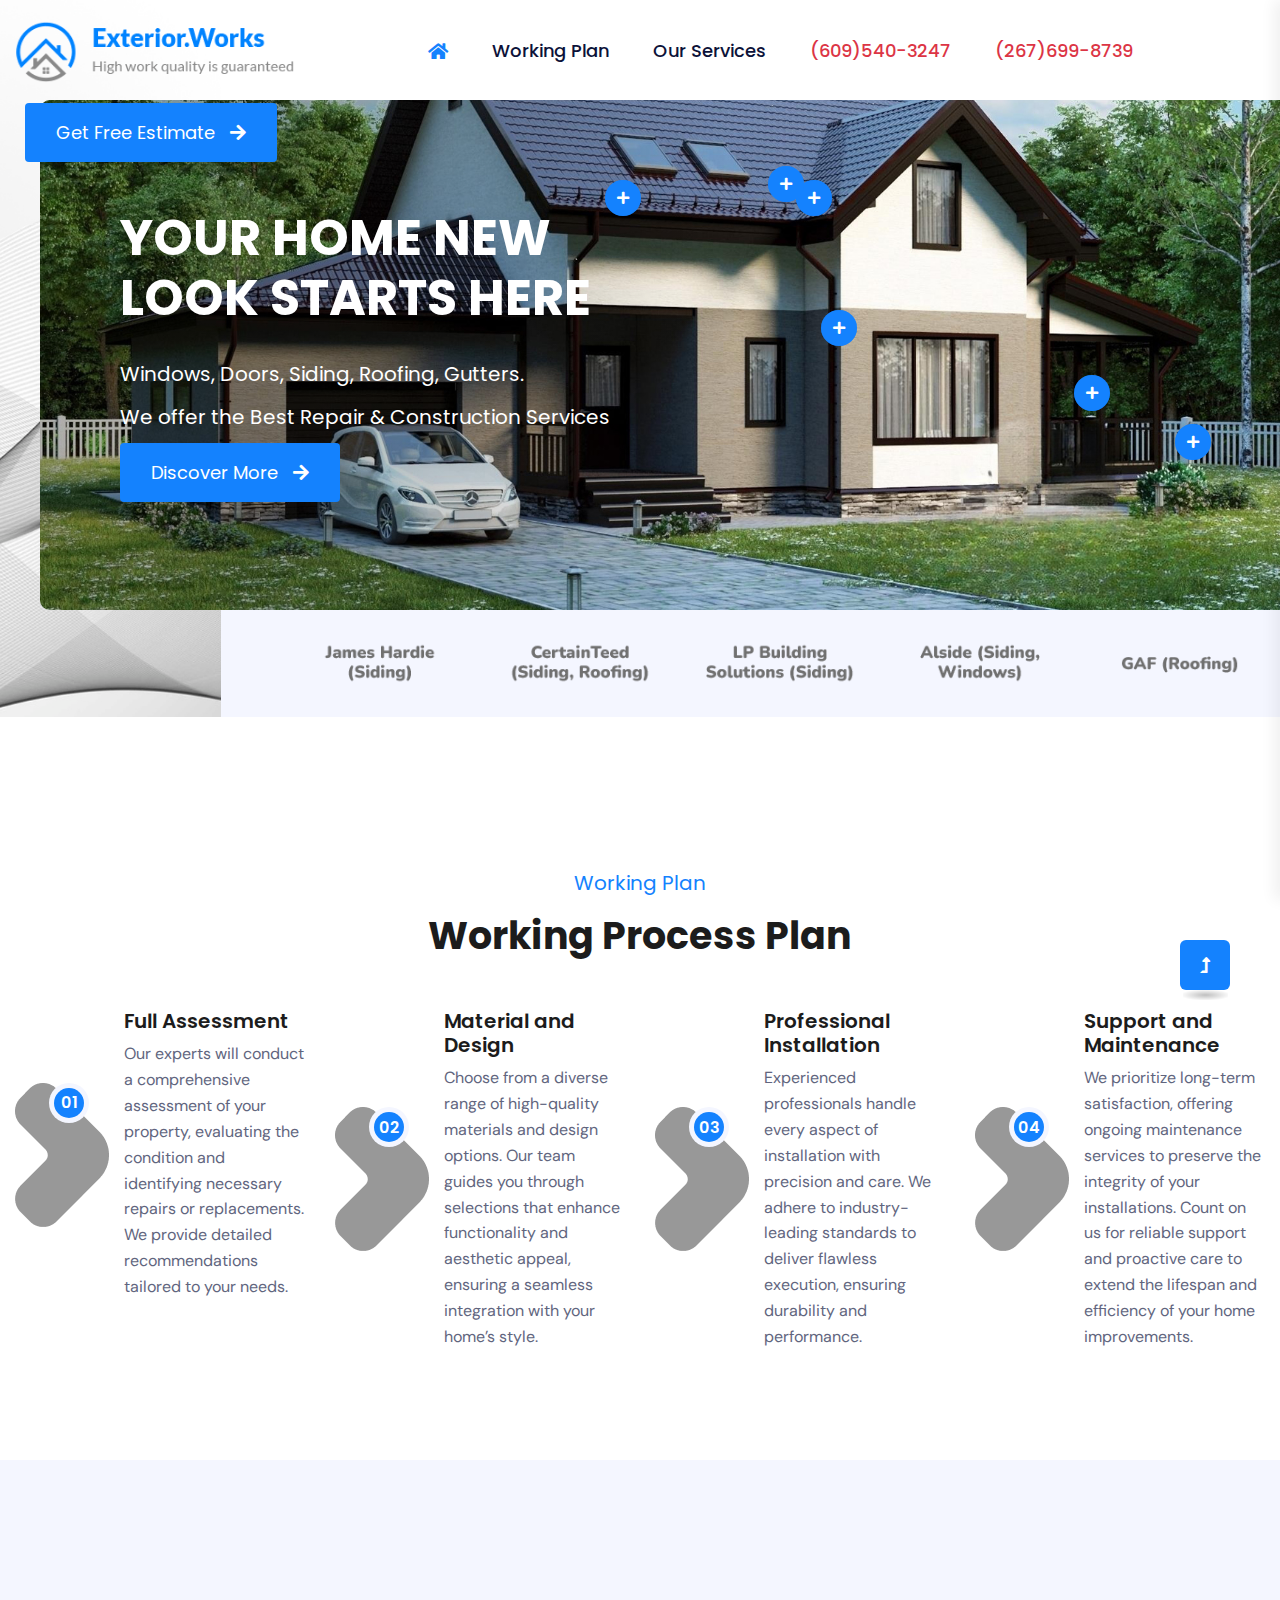
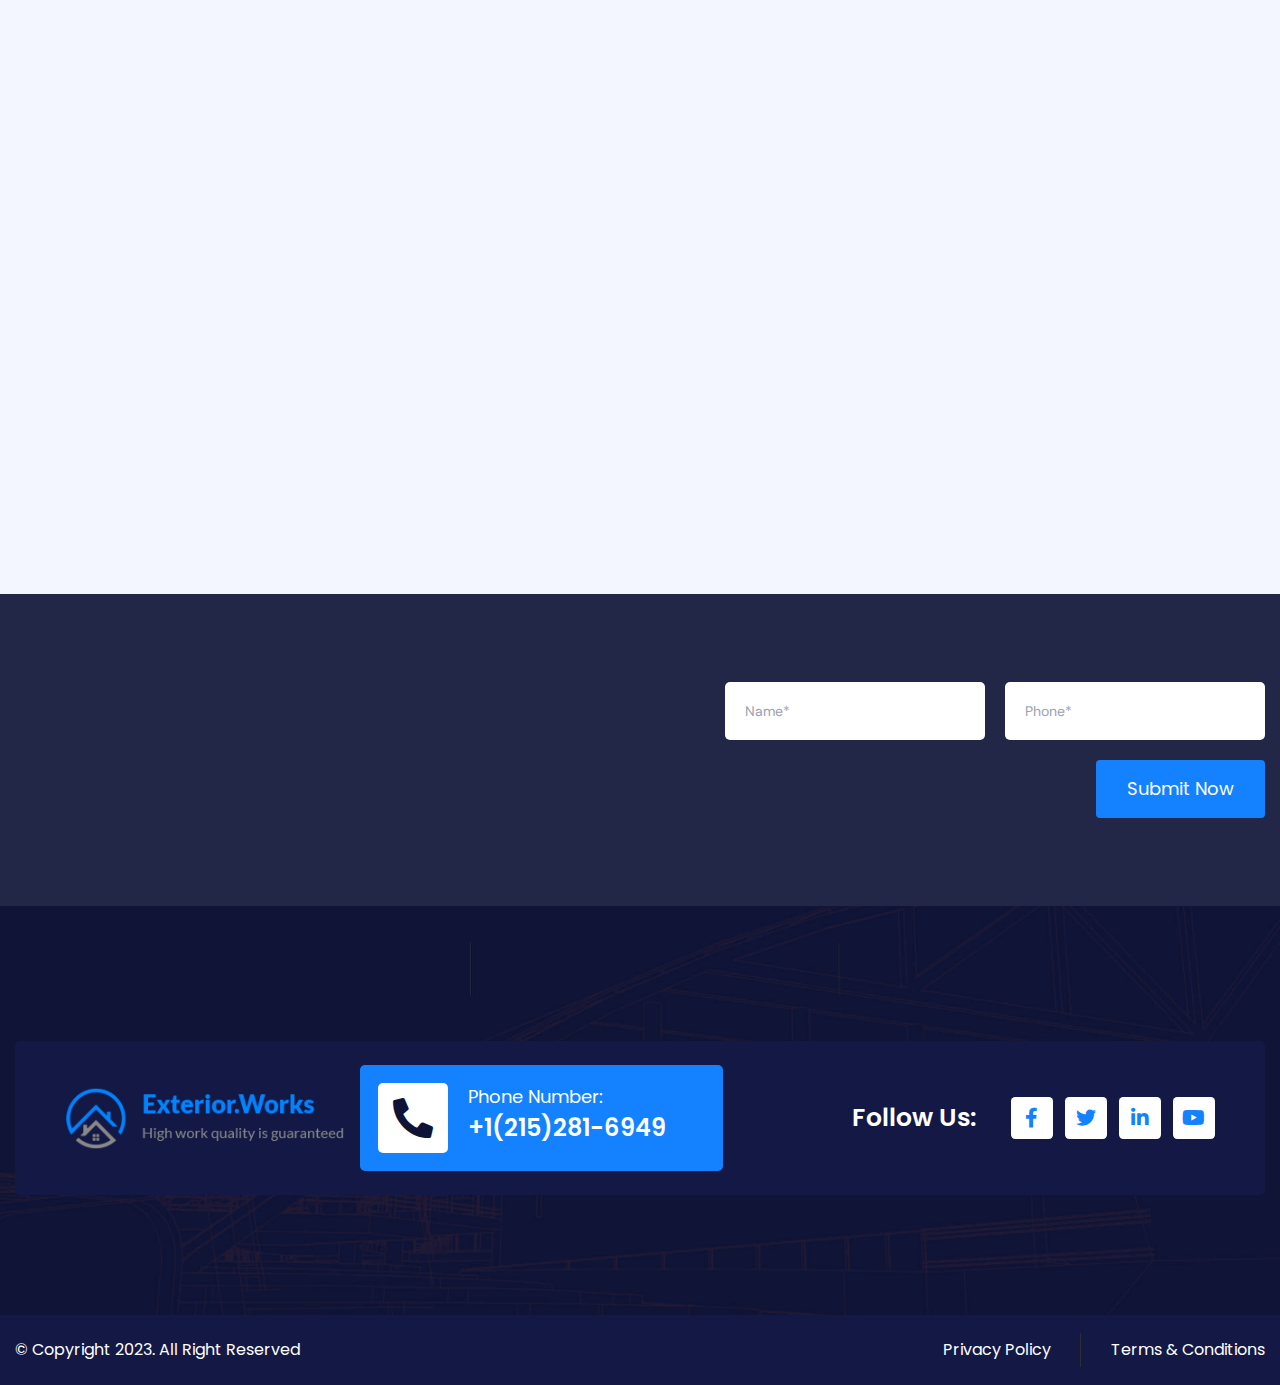
==== html/index.html @ c05ebb91 "init version 0.0.0.3" ====
<!DOCTYPE html>
<html class="no-js" lang="en">
    <head>
        <meta charset="utf-8">
        <meta http-equiv="x-ua-compatible" content="ie=edge">
        <title>Exterior Works Inc - High work quality is guaranteed</title>
        <meta name="description" content="Transform your home with expert roofing, siding, and gutter services. Trust us for quality repairs and replacements that enhance your property's durability and curb appeal.">
        <meta name="keywords" content="roofing repair, siding replacement, gutter installation, home exterior renovation, roofing services, siding repair, gutter maintenance, residential roofing solutions">
        <meta name="viewport" content="width=device-width, initial-scale=1">

        <!-- Open Graph -->
        <meta property="og:title" content="Exterior Works">
        <meta property="og:description" content="Improve Exterior - High work quality is guaranteed">
        <meta property="og:image" content="assets/img/preview.jpg">
        <meta property="og:url" content="https://exterior.works/">
        <meta property="og:type" content="website">

        <!-- Основная иконка сайта -->
		<link rel="shortcut icon" type="image/x-icon" href="assets/img/favicon/favicon.png">

        <!-- Иконки для устройств Apple -->
        <link rel="apple-touch-icon" sizes="256x256" href="assets/img/favicon/ios/256x256.png">
        <link rel="apple-touch-icon" sizes="128x128" href="assets/img/favicon/ios/128x128.png">
        <link rel="apple-touch-icon" sizes="64x64" href="assets/img/favicon/ios/64x64.png">
        <link rel="apple-touch-icon" sizes="32x32" href="assets/img/favicon/ios/32x32.png">

        <!-- Иконки для Android -->
        <link rel="icon" type="image/png" sizes="256x256" href="assets/img/favicon/android/256x256.png">
        <link rel="icon" type="image/png" sizes="128x128" href="assets/img/favicon/android/128x128.png">
        <link rel="icon" type="image/png" sizes="64x64" href="assets/img/favicon/android/64x64.png">
        <link rel="icon" type="image/png" sizes="32x32" href="assets/img/favicon/android/32x32.png">

		<!-- CSS here -->
        <link rel="stylesheet" href="assets/css/bootstrap.min.css">
        <link rel="stylesheet" href="assets/css/animate.min.css">
        <link rel="stylesheet" href="assets/css/magnific-popup.css">
        <link rel="stylesheet" href="assets/css/fontawesome-all.min.css">
        <link rel="stylesheet" href="assets/css/odometer.css">
        <link rel="stylesheet" href="assets/css/slick.css">
        <link rel="stylesheet" href="assets/css/tg-cursor.css">
        <link rel="stylesheet" href="assets/css/default.css">
        <link rel="stylesheet" href="assets/css/jarallax.css">
        <link rel="stylesheet" href="assets/css/style.css">
        <link rel="stylesheet" href="assets/css/responsive.css">
    </head>
    <body>

        <!-- Preloader-start -->
        <div id="preloader">
            <div class="ta-preloader-block">
                <div class="ta-spinner-eff">
                    <div class="ta-bar ta-bar-top"></div>
                    <div class="ta-bar ta-bar-right"></div>
                    <div class="ta-bar ta-bar-bottom"></div>
                    <div class="ta-bar ta-bar-left"></div>
                </div>
            </div>
        </div>
        <!-- Preloader-start-end -->

		<!-- Scroll-top -->
        <button class="scroll-top scroll-to-target" data-target="html">
            <i class="fas fa-level-up-alt"></i>
        </button>
        <!-- Scroll-top-end-->

        <!-- header-area -->
        <header>
            <div id="sticky-header" class="menu-area transparent-header">
                <div class="container">
                    <div class="row">
                        <div class="col-12">
                            <div class="mobile-nav-toggler"><i class="fas fa-bars"></i></div>
                            <div class="menu-wrap">
                                <nav class="menu-nav">
                                    <div class="logo different-logo">
                                        <a href="/"><img src="assets/img/logo/logo.png" alt="Logo"></a>
                                    </div>
                                    <div class="logo d-none">
                                        <a href="#"><img src="assets/img/logo/logo.png" alt="Logo"></a>
                                    </div>
                                    <div class="navbar-wrap main-menu d-none d-lg-flex">
                                        <ul class="navigation">
                                            <li class="active"><a href="#"><i class="fa fa-home"></i></a></li>
                                            <li><a href="#workingArea">Working Plan</a></li>
                                            <li><a href="#servicesArea">Our Services</a></li>
                                            <!-- <li><a href="#testimonialArea">Reviews</a></li> -->
                                            <li><a href="tel:+12153036333" class="text-danger">(609)540-3247</a></li>
                                            <li><a href="tel:+12153036333" class="text-danger">(267)699-8739</a></li>
                                        </ul>
                                    </div>
                                    <div class="header-action d-none d-md-block">
                                        <ul class="list-wrap">
                                            <li class="header-btn"><a class="btn" data-bs-toggle="modal" data-bs-target="#exampleModal">Get Free Estimate</a></li>
                                        </ul>
                                    </div>
                                </nav>
                            </div>
                            <!-- Mobile Menu  -->
                            <div class="mobile-menu">
                                <nav class="menu-box">
                                    <div class="close-btn"><i class="fas fa-times"></i></div>
                                    <div class="nav-logo">
                                        <a href="#"><img src="assets/img/logo/logo.png" alt="Logo"></a>
                                    </div>
                                    <div class="menu-outer">
                                        <!--Here Menu Will Come Automatically Via Javascript / Same Menu as in Header-->
                                    </div>
                                    <div class="social-links">
                                        <ul class="clearfix list-wrap">
                                            <li><a href="#"><i class="fab fa-facebook-f"></i></a></li>
                                            <li><a href="#"><i class="fab fa-twitter"></i></a></li>
                                            <li><a href="#"><i class="fab fa-instagram"></i></a></li>
                                            <li><a href="#"><i class="fab fa-linkedin-in"></i></a></li>
                                            <li><a href="#"><i class="fab fa-youtube"></i></a></li>
                                        </ul>
                                    </div>
                                </nav>
                            </div>
                            <div class="menu-backdrop"></div>
                            <!-- End Mobile Menu -->
                        </div>
                    </div>
                </div>
            </div>
        </header>
        <!-- header-area-end -->

        <!-- mian-area -->
        <main>
            <!-- banner-area -->
            <section class="banner-area">
                <div class="banner-shape" data-background="assets/img/banner/banner_shape.jpg"></div>
                <div class="banner-bg" data-background="assets/img/banner/banner_bg.jpg">
                    <div class="banner-content">
                        <h2 class="title wow fadeInDown" data-wow-delay=".2s">YOUR HOME NEW LOOK STARTS HERE</h2>
                        <p class="wow fadeInUp" data-wow-delay=".2s">Windows, Doors, Siding, Roofing, Gutters.</p>
                        <p class="wow fadeInUp" data-wow-delay=".4s">We offer the Best Repair & Construction Services</p>
                        <a href="#" class="btn wow fadeInUp" data-wow-delay=".5s">Discover More</a>
                    </div>
                    <div class="banner-tooltip-wrap">
                        <div class="tooltip-item" id="item1">
                            <div class="tooltip-btn pulse">
                                <i class="fas fa-plus"></i>
                            </div>
                            <div class="tooltip-content">
                                <h2 class="title">Doors</h2>
                                <p>Never think about replacing your roof again! Every new roof installed by our team comes with a 100% lifetime warranty on both labor and materials.</p>
                            </div>
                        </div>
                        <div class="tooltip-item" id="item2">
                            <div class="tooltip-btn pulse">
                                <i class="fas fa-plus"></i>
                            </div>
                            <div class="tooltip-content">
                                <h2 class="title">Windows</h2>
                                <p>Siding Installation: Trust our experts to install your new siding with precision and care, ensuring a flawless finish that enhances the look of your home.</p>
                            </div>
                        </div>
                        <div class="tooltip-item top" id="item3">
                            <div class="tooltip-btn pulse">
                                <i class="fas fa-plus"></i>
                            </div>
                            <div class="tooltip-content">
                                <h2 class="title">Siding</h2>
                                <p>Siding Installation: Trust our experts to install your new siding with precision and care, ensuring a flawless finish that enhances the look of your home.</p>
                            </div>
                        </div>
                        <div class="tooltip-item top" id="item4">
                            <div class="tooltip-btn pulse">
                                <i class="fas fa-plus"></i>
                            </div>
                            <div class="tooltip-content">
                                <h2 class="title">Roofing</h2>
                                <p>Never think about replacing your roof again! Every new roof installed by our team comes with a 100% lifetime warranty on both labor and materials.</p>
                            </div>
                        </div>
                        <div class="tooltip-item" id="item5">
                            <div class="tooltip-btn pulse">
                                <i class="fas fa-plus"></i>
                            </div>
                            <div class="tooltip-content">
                                <h2 class="title">Gutters</h2>
                                <p>Installing a gutter system on a roof is essential for efficient drainage. It prevents water accumulation, which can lead to structural damage, mold growth, and erosion.</p>
                            </div>
                        </div>
                        <div class="tooltip-item left" id="item6">
                            <div class="tooltip-btn pulse">
                                <i class="fas fa-plus"></i>
                            </div>
                            <div class="tooltip-content">
                                <h2 class="title">Painting</h2>
                                <p>Installing a gutter system on a roof is essential for efficient drainage. It prevents water accumulation, which can lead to structural damage, mold growth, and erosion.</p>
                            </div>
                        </div>
                    </div>
                </div>

                <!-- brand-area -->
                <div class="brand-area">
                    <div class="container">
                        <div class="brand-inner">
                            <div class="row brand-active">
                                <div class="col-12">
                                    <div class="brand-item">
                                        <img src="assets/img/brand/1.png" alt="">
                                    </div>
                                </div>
                                <div class="col-12">
                                    <div class="brand-item">
                                        <img src="assets/img/brand/2.png" alt="">
                                    </div>
                                </div>
                                <div class="col-12">
                                    <div class="brand-item">
                                        <img src="assets/img/brand/3.png" alt="">
                                    </div>
                                </div>
                                <div class="col-12">
                                    <div class="brand-item">
                                        <img src="assets/img/brand/4.png" alt="">
                                    </div>
                                </div>
                                <div class="col-12">
                                    <div class="brand-item">
                                        <img src="assets/img/brand/5.png" alt="">
                                    </div>
                                </div>
                                <div class="col-12">
                                    <div class="brand-item">
                                        <img src="assets/img/brand/6.png" alt="">
                                    </div>
                                </div>
                                <div class="col-12">
                                    <div class="brand-item">
                                        <img src="assets/img/brand/7.png" alt="">
                                    </div>
                                </div>
                                <div class="col-12">
                                    <div class="brand-item">
                                        <img src="assets/img/brand/8.png" alt="">
                                    </div>
                                </div>
                                <div class="col-12">
                                    <div class="brand-item">
                                        <img src="assets/img/brand/9.png" alt="">
                                    </div>
                                </div>
                                <div class="col-12">
                                    <div class="brand-item">
                                        <img src="assets/img/brand/10.png" alt="">
                                    </div>
                                </div>
                            </div>
                        </div>
                    </div>
                </div>
                <!-- brand-area-end -->
            </section>
            <!-- banner-area-end -->

            <!-- work-area -->
            <section class="work-area pt-150 pb-80" id="workingArea">
                <div class="container">
                    <div class="row justify-content-center">
                        <div class="col-lg-8">
                            <div class="section-title text-center mb-50">
                                <span class="sub-title">Working Plan</span>
                                <h2 class="title">Working Process Plan</h2>
                            </div>
                        </div>
                    </div>
                    <div class="row">
                        <div class="col-xl-3 col-md-6">
                            <div class="work-item">
                                <div class="work-thumb">
                                    <img src="assets/img/images/work_img01.png" alt="">
                                    <h4 class="number">01</h4>
                                </div>
                                <div class="work-content">
                                    <h2 class="title">Full Assessment</h2>
                                    <p>Our experts will conduct a comprehensive assessment of your property, evaluating the condition and identifying necessary repairs or replacements. We provide detailed recommendations tailored to your needs.</p>
                                </div>
                            </div>
                        </div>
                        <div class="col-xl-3 col-md-6">
                            <div class="work-item">
                                <div class="work-thumb">
                                    <img src="assets/img/images/work_img02.png" alt="">
                                    <h4 class="number">02</h4>
                                </div>
                                <div class="work-content">
                                    <h2 class="title">Material and Design</h2>
                                    <p>Choose from a diverse range of high-quality materials and design options. Our team guides you through selections that enhance functionality and aesthetic appeal, ensuring a seamless integration with your home’s style.</p>
                                </div>
                            </div>
                        </div>
                        <div class="col-xl-3 col-md-6">
                            <div class="work-item">
                                <div class="work-thumb">
                                    <img src="assets/img/images/work_img03.png" alt="">
                                    <h4 class="number">03</h4>
                                </div>
                                <div class="work-content">
                                    <h2 class="title">Professional Installation</h2>
                                    <p>Experienced professionals handle every aspect of installation with precision and care. We adhere to industry-leading standards to deliver flawless execution, ensuring durability and performance.</p>
                                </div>
                            </div>
                        </div>
                        <div class="col-xl-3 col-md-6">
                            <div class="work-item">
                                <div class="work-thumb">
                                    <img src="assets/img/images/work_img04.png" alt="">
                                    <h4 class="number">04</h4>
                                </div>
                                <div class="work-content">
                                    <h2 class="title">Support and Maintenance</h2>
                                    <p>We prioritize long-term satisfaction, offering ongoing maintenance services to preserve the integrity of your installations. Count on us for reliable support and proactive care to extend the lifespan and efficiency of your home improvements.</p>
                                </div>
                            </div>
                        </div>
                    </div>
                </div>
            </section>
            <!-- work-area-end -->

            <!-- services-area -->
            <section class="services-area pt-150 pb-120" id="servicesArea">
                <div class="container">
                    <div class="row justify-content-center">
                        <div class="col-lg-6">
                            <div class="section-title text-center mb-50 tg-heading-subheading animation-style3">
                                <span class="sub-title tg-element-title">What We Do</span>
                                <h2 class="title tg-element-title">Our Services Areas</h2>
                            </div>
                        </div>
                    </div>
                    <div class="row justify-content-center">
                        <div class="col-lg-3 col-md-6 col-sm-10">
                            <div class="services-item sbg1 wow fadeInUp" data-wow-delay=".15s">
                                <div class="services-icon">
                                    <i class="fa fa-cog fs-4"></i>
                                </div>
                                <div class="services-content">
                                    <h2 class="title"><a href="#">Roofing Repair & Replacement</a></h2>
                                    <h2 class="number">01</h2>
                                </div>
                                <div class="services-overlay-content">
                                    <h2 class="title"><a href="#">Roofing Repair & Replacement</a></h2>
                                    <p>We provide top-quality roofing repair and replacement using modern materials and techniques, ensuring durability and reliability.</p>
                                    <!-- <a href="#" class="read-more">Read More <i class="fas fa-arrow-right"></i></a> -->
                                </div>
                            </div>
                        </div>
                        <div class="col-lg-3 col-md-6 col-sm-10">
                            <div class="services-item sbg2 wow fadeInUp" data-wow-delay=".15s">
                                <div class="services-icon">
                                    <i class="fa fa-cog fs-4"></i>
                                </div>
                                <div class="services-content">
                                    <h2 class="title"><a href="#">Siding Repair & Replacement</a></h2>
                                    <h2 class="number">02</h2>
                                </div>
                                <div class="services-overlay-content">
                                    <h2 class="title"><a href="#">Siding Repair & Replacement</a></h2>
                                    <p>Refresh your home's exterior with our professional siding repair and replacement services. Fast, high-quality, and long-lasting results.</p>
                                    <!-- <a href="#" class="read-more">Read More <i class="fas fa-arrow-right"></i></a> -->
                                </div>
                            </div>
                        </div>
                        <div class="col-lg-3 col-md-6 col-sm-10">
                            <div class="services-item sbg3 wow fadeInUp" data-wow-delay=".15s">
                                <div class="services-icon">
                                    <i class="fa fa-cog fs-4"></i>
                                </div>
                                <div class="services-content">
                                    <h2 class="title"><a href="#">Gutters Repair & Replacement</a></h2>
                                    <h2 class="number">03</h2>
                                </div>
                                <div class="services-overlay-content">
                                    <h2 class="title"><a href="#">Gutters Repair &  Replacement</a></h2>
                                    <p>Expert gutter repair and replacement to protect your home from moisture. Quality materials and quick installation guaranteed.</p>
                                    <!-- <a href="#" class="read-more">Read More <i class="fas fa-arrow-right"></i></a> -->
                                </div>
                            </div>
                        </div>
                        <div class="col-lg-3 col-md-6 col-sm-10">
                            <div class="services-item sbg4 wow fadeInUp" data-wow-delay=".15s">
                                <div class="services-icon">
                                    <i class="fa fa-cog fs-4"></i>
                                </div>
                                <div class="services-content">
                                    <h2 class="title"><a href="#">Windows Repair & Replacement</a></h2>
                                    <h2 class="number">04</h2>
                                </div>
                                <div class="services-overlay-content">
                                    <h2 class="title"><a href="#">Windows Repair & Replacement</a></h2>
                                    <p>Professional window repair and replacement to enhance insulation and aesthetics of your home. Fast and reliable service.</p>
                                    <!-- <a href="#" class="read-more">Read More <i class="fas fa-arrow-right"></i></a> -->
                                </div>
                            </div>
                        </div>
                    </div>
                </div>
            </section>
            <!-- services-area-end -->

            <!-- testimonial-area -->
            <!-- <section class="testimonial-area pt-140 pb-120" id="testimonialArea">
                <div class="container">
                    <div class="row justify-content-center">
                        <div class="col-lg-12">
                            <script src="https://static.elfsight.com/platform/platform.js" data-use-service-core defer></script>
                            <div class="elfsight-app-2b42ee88-e6f7-49ad-bd63-e801fa7f6996" data-elfsight-app-lazy></div>
                        </div>
                    </div>
                </div>
            </section> -->
            <!-- testimonial-area-end -->

            <!-- newsletter-area -->
            <section class="newsletter-area jarallax newsletter-bg" data-background="assets/img/bg/newsletter_bg.jpg">
                <div class="container">
                    <div class="row align-items-center">
                        <div class="col-xl-5">
                            <div class="newsletter-content">
                                <div class="section-title white-title-two tg-heading-subheading animation-style3">
                                    <span class="sub-title tg-element-title">Our Contact From</span>
                                    <h2 class="title tg-element-title">Need Repair & Construction?</h2>
                                </div>
                            </div>
                        </div>
                        <div class="col-xl-7">
                            <div class="newsletter-form">
                                <form action="#">
                                    <div class="form-grp">
                                        <input type="text" placeholder="Name*">
                                    </div>
                                    <div class="form-grp">
                                        <input type="text" placeholder="Phone*">
                                    </div>
                                    <button type="submit" class="btn btn-two">Submit Now</button>
                                </form>
                            </div>
                        </div>
                    </div>
                </div>
            </section>
            <!-- newsletter-area-end -->

        </main>
        <!-- mian-area-end -->

        <!-- footer-area -->
        <footer>
            <div class="footer-area footer-bg" data-background="assets/img/bg/footer_bg.jpg">
                <div class="footer-top">
                    <div class="container">
                        <div class="footer-logo-area">
                            <div class="row align-items-center">
                                <div class="col-xl-3 col-lg-3 col-md-12">
                                    <div class="logo">
                                        <a href="#"><img src="assets/img/logo/logo.png" alt=""></a>
                                    </div>
                                </div>
                                <div class="col-xl-4 col-lg-4 col-md-6">
                                    <div class="footer-contact">
                                        <div class="icon">
                                            <i class="fas fa-phone-alt"></i>
                                        </div>
                                        <div class="content">
                                            <span>Phone Number:</span>
                                            <a href="tel:+12153036333">+1(215)281-6949</a>
                                        </div>
                                    </div>
                                </div>
                                <div class="col-xl-5 col-lg-5 col-md-6">
                                    <div class="footer-social">
                                        <h2 class="title">Follow Us:</h2>
                                        <ul class="list-wrap">
                                            <li><a href="#"><i class="fab fa-facebook-f"></i></a></li>
                                            <li><a href="#"><i class="fab fa-twitter"></i></a></li>
                                            <li><a href="#"><i class="fab fa-linkedin-in"></i></a></li>
                                            <li><a href="#"><i class="fab fa-youtube"></i></a></li>
                                        </ul>
                                    </div>
                                </div>
                            </div>
                        </div>
                    </div>
                </div>
                <div class="footer-bottom">
                    <div class="container">
                        <div class="row">
                            <div class="col-md-6">
                                <div class="copyright-text">
                                    <p>© Copyright 2023. All Right Reserved</p>
                                </div>
                            </div>
                            <div class="col-md-6">
                                <div class="footer-bootom-menu">
                                    <ul class="list-wrap">
                                        <li><a href="#">Privacy Policy</a></li>
                                        <li><a href="#">Terms & Conditions</a></li>
                                    </ul>
                                </div>
                            </div>
                        </div>
                    </div>
                </div>
            </div>
        </footer>
        <!-- footer-area-end -->

        <!-- Modal -->
        <div class="modal fade" id="exampleModal" tabindex="-1" aria-labelledby="exampleModalLabel" aria-hidden="true">
            <div class="modal-dialog modal-lg modal-dialog-centered">
            <div class="modal-content">
                <div class="modal-body">
                    <div class="contact-form-wrap" data-background="assets/img/images/contact_form_bg.jpg">
                        <h2 class="title">Get Free Estimate</h2>
                        <p>Send us a message and we' ll respond as soon as possible</p>
                        <form action="#" class="contact-form">
                            <div class="row">
                                <div class="col-md-6">
                                    <div class="form-grp">
                                        <input id="firstName" type="text" placeholder="First Name*">
                                    </div>
                                </div>
                                <div class="col-md-6">
                                    <div class="form-grp">
                                        <input id="lastName" type="text" placeholder="Last Name*">
                                    </div>
                                </div>
                                <div class="col-md-6">
                                    <div class="form-grp">
                                        <input id="email" type="email" placeholder="Email Address*">
                                    </div>
                                </div>
                                <div class="col-md-6">
                                    <div class="form-grp">
                                        <input id="phone" type="text" placeholder="Phone Number*">
                                    </div>
                                </div>
                            </div>
                            <div class="form-grp">
                                <input id="subject" type="text" placeholder="Subject">
                            </div>
                            <div class="form-grp">
                                <textarea id="message" placeholder="Your Message here"></textarea>
                            </div>
                            <button class="btn" type="submit">Send Message</button>
                        </form>
                    </div>
                </div>
            </div>
            </div>
        </div>

        <!-- JS here -->
        <script src="assets/js/vendor/jquery-3.6.0.min.js"></script>
        <script src="assets/js/bootstrap.min.js"></script>
        <script src="assets/js/imagesloaded.pkgd.min.js"></script>
        <script src="assets/js/jquery.magnific-popup.min.js"></script>
        <script src="assets/js/jquery.odometer.min.js"></script>
        <script src="assets/js/jquery.appear.js"></script>
        <script src="assets/js/slick.min.js"></script>
        <script src="assets/js/slick-animation.min.js"></script>
        <script src="assets/js/ajax-form.js"></script>
        <script src="assets/js/jarallax.min.js"></script>
        <script src="assets/js/parallax.min.js"></script>
        <script src="assets/js/gsap.js"></script>
        <script src="assets/js/ScrollTrigger.js"></script>
        <script src="assets/js/SplitText.js"></script>
        <script src="assets/js/gsap-animation.js"></script>
        <script src="assets/js/tg-cursor.min.js"></script>
        <script src="assets/js/wow.min.js"></script>
        <script src="assets/js/main.js"></script>
    </body>
</html>
---- html/assets/css/odometer.css ----
.odometer.odometer-auto-theme, .odometer.odometer-theme-default {
  display: inline-block;
  vertical-align: middle;
  *vertical-align: auto;
  *zoom: 1;
  *display: inline;
  position: relative;
}
.odometer.odometer-auto-theme .odometer-digit, .odometer.odometer-theme-default .odometer-digit {
  display: inline-block;
  vertical-align: middle;
  *vertical-align: auto;
  *zoom: 1;
  *display: inline;
  position: relative;
}
.odometer.odometer-auto-theme .odometer-digit .odometer-digit-spacer, .odometer.odometer-theme-default .odometer-digit .odometer-digit-spacer {
  display: inline-block;
  vertical-align: middle;
  *vertical-align: auto;
  *zoom: 1;
  *display: inline;
  visibility: hidden;
}
.odometer.odometer-auto-theme .odometer-digit .odometer-digit-inner, .odometer.odometer-theme-default .odometer-digit .odometer-digit-inner {
  text-align: left;
  display: block;
  position: absolute;
  top: 0;
  left: 0;
  right: 0;
  bottom: 0;
  overflow: hidden;
}
.odometer.odometer-auto-theme .odometer-digit .odometer-ribbon, .odometer.odometer-theme-default .odometer-digit .odometer-ribbon {
  display: block;
}
.odometer.odometer-auto-theme .odometer-digit .odometer-ribbon-inner, .odometer.odometer-theme-default .odometer-digit .odometer-ribbon-inner {
  display: block;
  -webkit-backface-visibility: hidden;
  backface-visibility: hidden;
}
.odometer.odometer-auto-theme .odometer-digit .odometer-value, .odometer.odometer-theme-default .odometer-digit .odometer-value {
  display: block;
  -webkit-transform: translateZ(0);
  transform: translateZ(0);
}
.odometer.odometer-auto-theme .odometer-digit .odometer-value.odometer-last-value, .odometer.odometer-theme-default .odometer-digit .odometer-value.odometer-last-value {
  position: absolute;
}
.odometer.odometer-auto-theme.odometer-animating-up .odometer-ribbon-inner, .odometer.odometer-theme-default.odometer-animating-up .odometer-ribbon-inner {
  -webkit-transition: -webkit-transform 2s;
  -moz-transition: -moz-transform 2s;
  -ms-transition: -ms-transform 2s;
  -o-transition: -o-transform 2s;
  transition: transform 2s;
}
.odometer.odometer-auto-theme.odometer-animating-up.odometer-animating .odometer-ribbon-inner, .odometer.odometer-theme-default.odometer-animating-up.odometer-animating .odometer-ribbon-inner {
  -webkit-transform: translateY(-100%);
  -moz-transform: translateY(-100%);
  -ms-transform: translateY(-100%);
  -o-transform: translateY(-100%);
  transform: translateY(-100%);
}
.odometer.odometer-auto-theme.odometer-animating-down .odometer-ribbon-inner, .odometer.odometer-theme-default.odometer-animating-down .odometer-ribbon-inner {
  -webkit-transform: translateY(-100%);
  -moz-transform: translateY(-100%);
  -ms-transform: translateY(-100%);
  -o-transform: translateY(-100%);
  transform: translateY(-100%);
}
.odometer.odometer-auto-theme.odometer-animating-down.odometer-animating .odometer-ribbon-inner, .odometer.odometer-theme-default.odometer-animating-down.odometer-animating .odometer-ribbon-inner {
  -webkit-transition: -webkit-transform 2s;
  -moz-transition: -moz-transform 2s;
  -ms-transition: -ms-transform 2s;
  -o-transition: -o-transform 2s;
  transition: transform 2s;
  -webkit-transform: translateY(0);
  -moz-transform: translateY(0);
  -ms-transform: translateY(0);
  -o-transform: translateY(0);
  transform: translateY(0);
}
.odometer.odometer-auto-theme .odometer-value, .odometer.odometer-theme-default .odometer-value {
  text-align: center;
}
.odometer-formatting-mark {
  display: none;
}
---- html/assets/css/tg-cursor.css ----
.cb-cursor {
    position: fixed;
    top: 0;
    left: 0;
    z-index: 1100;
    contain: layout style size;
    pointer-events: none;
    will-change: transform;
    -webkit-transition: opacity 3s, color 0.4s;
    -o-transition: opacity 3s, color 0.4s;
    -moz-transition: opacity 3s, color 0.4s;
    transition: opacity 3s, color 0.4s;
    /* mix-blend-mode: exclusion; */
}
.cb-cursor:before {
    content: "";
    position: absolute;
    top: -25px;
    left: -25px;
    width: 50px;
    height: 50px;
    -webkit-transform: scale(0);
    -moz-transform: scale(0);
    -ms-transform: scale(0);
    -o-transform: scale(0);
    transform: scale(0);
    background: var(--tg-primary-color);
    -webkit-border-radius: 50%;
    -moz-border-radius: 50%;
    border-radius: 50%;
    -webkit-transition: opacity 1s, -webkit-transform 0.3s ease-in-out;
    transition: opacity 1s, -webkit-transform 0.3s ease-in-out;
    -o-transition: opacity 1s, -o-transform 0.3s ease-in-out;
    -moz-transition: transform 0.3s ease-in-out, opacity 1s, -moz-transform 0.3s ease-in-out;
    transition: transform 0.3s ease-in-out, opacity 1s;
    transition: transform 0.3s ease-in-out, opacity 1s, -webkit-transform 0.3s ease-in-out, -moz-transform 0.3s ease-in-out, -o-transform 0.3s ease-in-out;
    opacity: 1 !important;
}
.cb-cursor-text {
    position: absolute;
    top: -50px;
    left: -50px;
    width: 100px;
    height: 100px;
    display: -webkit-box;
    display: -webkit-flex;
    display: -moz-box;
    display: -ms-flexbox;
    display: flex;
    -webkit-box-align: center;
    -webkit-align-items: center;
    -moz-box-align: center;
    -ms-flex-align: center;
    align-items: center;
    -webkit-box-pack: center;
    -webkit-justify-content: center;
    -moz-box-pack: center;
    -ms-flex-pack: center;
    justify-content: center;
    -webkit-transform: scale(0) rotate(10deg);
    -moz-transform: scale(0) rotate(10deg);
    -ms-transform: scale(0) rotate(10deg);
    -o-transform: scale(0) rotate(10deg);
    transform: scale(0) rotate(10deg);
    opacity: 0;
    color: white;
    font-weight: 700;
    font-size: 14px;
    line-height: 18px;
    text-align: center;
    text-transform: uppercase;
    letter-spacing: 0;
    -webkit-transition: opacity 0.4s, -webkit-transform 0.3s;
    transition: opacity 0.4s, -webkit-transform 0.3s;
    -o-transition: opacity 0.4s, -o-transform 0.3s;
    -moz-transition: opacity 0.4s, transform 0.3s, -moz-transform 0.3s;
    transition: opacity 0.4s, transform 0.3s;
    transition: opacity 0.4s, transform 0.3s, -webkit-transform 0.3s, -moz-transform 0.3s, -o-transform 0.3s;
}
@supports (mix-blend-mode: exclusion) {
    .cb-cursor.-exclusion,
    .cb-cursor.-opaque {
        mix-blend-mode: exclusion;
    }
}
@supports (mix-blend-mode: exclusion) {
    .cb-cursor.-exclusion:before,
    .cb-cursor.-opaque:before {
        background: white;
    }
}
.cb-cursor.-normal, .cb-cursor.-text {
    mix-blend-mode: normal;
}
.cb-cursor.-black {
    color: #182029;
}
.cb-cursor.-black::before {
    background: currentColor;
    opacity: .95 !important;
}
.cb-cursor.-theme {
    color: var(--tg-theme-primary);
}
.cb-cursor.-theme .cb-cursor-text {
    font-weight: var(--tg-fw-extra-bold);
    color: var(--tg-common-color-black-2);
}
.cb-cursor.-theme::before {
    background: currentColor;
    opacity: .95 !important;
}
.cb-cursor.-inverse {
    color: white;
}
.cb-cursor.-visible:before {
    -webkit-transform: scale(0.2);
    -moz-transform: scale(0.2);
    -ms-transform: scale(0.2);
    -o-transform: scale(0.2);
    transform: scale(0.2);
}
.cb-cursor.-visible.-active:before {
    -webkit-transform: scale(0.23);
    -moz-transform: scale(0.23);
    -ms-transform: scale(0.23);
    -o-transform: scale(0.23);
    transform: scale(0.23);
    -webkit-transition-duration: 0.2s;
    -moz-transition-duration: 0.2s;
    -o-transition-duration: 0.2s;
    transition-duration: 0.2s;
}
.cb-cursor.-pointer:before {
    -webkit-transform: scale(0.15);
    -moz-transform: scale(0.15);
    -ms-transform: scale(0.15);
    -o-transform: scale(0.15);
    transform: scale(0.15);
}
.cb-cursor.-text:before {
    opacity: 0.85;
    -webkit-transform: scale(1.7);
    -moz-transform: scale(1.7);
    -ms-transform: scale(1.7);
    -o-transform: scale(1.7);
    transform: scale(1.7);
}
.cb-cursor.-text .cb-cursor-text {
    opacity: 1;
    -webkit-transform: scale(1);
    -moz-transform: scale(1);
    -ms-transform: scale(1);
    -o-transform: scale(1);
    transform: scale(1);
}
.cb-cursor.-text.-active:before {
    -webkit-transform: scale(1.6);
    -moz-transform: scale(1.6);
    -ms-transform: scale(1.6);
    -o-transform: scale(1.6);
    transform: scale(1.6);
    -webkit-transition-duration: 0.2s;
    -moz-transition-duration: 0.2s;
    -o-transition-duration: 0.2s;
    transition-duration: 0.2s;
}
.cb-cursor.-opaque:before {
    -webkit-transform: scale(1.32);
    -moz-transform: scale(1.32);
    -ms-transform: scale(1.32);
    -o-transform: scale(1.32);
    transform: scale(1.32);
}
.cb-cursor.-opaque.-active:before {
    -webkit-transform: scale(1.2);
    -moz-transform: scale(1.2);
    -ms-transform: scale(1.2);
    -o-transform: scale(1.2);
    transform: scale(1.2);
}
.cb-cursor.-lg:before {
    -webkit-transform: scale(2);
    -moz-transform: scale(2);
    -ms-transform: scale(2);
    -o-transform: scale(2);
    transform: scale(2);
}
.cb-cursor.-hidden:before {
    -webkit-transform: scale(0);
    -moz-transform: scale(0);
    -ms-transform: scale(0);
    -o-transform: scale(0);
    transform: scale(0);
}
@media (max-width: 767.98px) {
    .cb-cursor {
        display: none !important;
    }
}
---- html/assets/css/default.css ----
/* Deafult Margin & Padding */
/*-- Margin Top --*/
.mt-5 {
	margin-top: 5px;
}
.mt-10 {
	margin-top: 10px;
}
.mt-15 {
	margin-top: 15px;
}
.mt-20 {
	margin-top: 20px;
}
.mt-25 {
	margin-top: 25px;
}
.mt-30 {
	margin-top: 30px;
}
.mt-35 {
	margin-top: 35px;
}
.mt-40 {
	margin-top: 40px;
}
.mt-45 {
	margin-top: 45px;
}
.mt-50 {
	margin-top: 50px;
}
.mt-55 {
	margin-top: 55px;
}
.mt-60 {
	margin-top: 60px;
}
.mt-65 {
	margin-top: 65px;
}
.mt-70 {
	margin-top: 70px;
}
.mt-75 {
	margin-top: 75px;
}
.mt-80 {
	margin-top: 80px;
}
.mt-85 {
	margin-top: 85px;
}
.mt-90 {
	margin-top: 90px;
}
.mt-95 {
	margin-top: 95px;
}
.mt-100 {
	margin-top: 100px;
}
.mt-105 {
	margin-top: 105px;
}
.mt-110 {
	margin-top: 110px;
}
.mt-115 {
	margin-top: 115px;
}
.mt-120 {
	margin-top: 120px;
}
.mt-125 {
	margin-top: 125px;
}
.mt-130 {
	margin-top: 130px;
}
.mt-135 {
	margin-top: 135px;
}
.mt-140 {
	margin-top: 140px;
}
.mt-145 {
	margin-top: 145px;
}
.mt-150 {
	margin-top: 150px;
}
.mt-155 {
	margin-top: 155px;
}
.mt-160 {
	margin-top: 160px;
}
.mt-165 {
	margin-top: 165px;
}
.mt-170 {
	margin-top: 170px;
}
.mt-175 {
	margin-top: 175px;
}
.mt-180 {
	margin-top: 180px;
}
.mt-185 {
	margin-top: 185px;
}
.mt-190 {
	margin-top: 190px;
}
.mt-195 {
	margin-top: 195px;
}
.mt-200 {
	margin-top: 200px;
}
/*-- Margin Bottom --*/

.mb-5 {
	margin-bottom: 5px;
}
.mb-10 {
	margin-bottom: 10px;
}
.mb-15 {
	margin-bottom: 15px;
}
.mb-20 {
	margin-bottom: 20px;
}
.mb-25 {
	margin-bottom: 25px;
}
.mb-30 {
	margin-bottom: 30px;
}
.mb-35 {
	margin-bottom: 35px;
}
.mb-40 {
	margin-bottom: 40px;
}
.mb-45 {
	margin-bottom: 45px;
}
.mb-50 {
	margin-bottom: 50px;
}
.mb-55 {
	margin-bottom: 55px;
}
.mb-60 {
	margin-bottom: 60px;
}
.mb-65 {
	margin-bottom: 65px;
}
.mb-70 {
	margin-bottom: 70px;
}
.mb-75 {
	margin-bottom: 75px;
}
.mb-80 {
	margin-bottom: 80px;
}
.mb-85 {
	margin-bottom: 85px;
}
.mb-90 {
	margin-bottom: 90px;
}
.mb-95 {
	margin-bottom: 95px;
}
.mb-100 {
	margin-bottom: 100px;
}
.mb-105 {
	margin-bottom: 105px;
}
.mb-110 {
	margin-bottom: 110px;
}
.mb-115 {
	margin-bottom: 115px;
}
.mb-120 {
	margin-bottom: 120px;
}
.mb-125 {
	margin-bottom: 125px;
}
.mb-130 {
	margin-bottom: 130px;
}
.mb-135 {
	margin-bottom: 135px;
}
.mb-140 {
	margin-bottom: 140px;
}
.mb-145 {
	margin-bottom: 145px;
}
.mb-150 {
	margin-bottom: 150px;
}
.mb-155 {
	margin-bottom: 155px;
}
.mb-160 {
	margin-bottom: 160px;
}
.mb-165 {
	margin-bottom: 165px;
}
.mb-170 {
	margin-bottom: 170px;
}
.mb-175 {
	margin-bottom: 175px;
}
.mb-180 {
	margin-bottom: 180px;
}
.mb-185 {
	margin-bottom: 185px;
}
.mb-190 {
	margin-bottom: 190px;
}
.mb-195 {
	margin-bottom: 195px;
}
.mb-200 {
	margin-bottom: 200px;
}
/*-- Padding Top --*/

.pt-5 {
	padding-top: 5px;
}
.pt-10 {
	padding-top: 10px;
}
.pt-15 {
	padding-top: 15px;
}
.pt-20 {
	padding-top: 20px;
}
.pt-25 {
	padding-top: 25px;
}
.pt-30 {
	padding-top: 30px;
}
.pt-35 {
	padding-top: 35px;
}
.pt-40 {
	padding-top: 40px;
}
.pt-45 {
	padding-top: 45px;
}
.pt-50 {
	padding-top: 50px;
}
.pt-55 {
	padding-top: 55px;
}
.pt-60 {
	padding-top: 60px;
}
.pt-65 {
	padding-top: 65px;
}
.pt-70 {
	padding-top: 70px;
}
.pt-75 {
	padding-top: 75px;
}
.pt-80 {
	padding-top: 80px;
}
.pt-85 {
	padding-top: 85px;
}
.pt-90 {
	padding-top: 90px;
}
.pt-95 {
	padding-top: 95px;
}
.pt-100 {
	padding-top: 100px;
}
.pt-105 {
	padding-top: 105px;
}
.pt-110 {
	padding-top: 110px;
}
.pt-115 {
	padding-top: 115px;
}
.pt-120 {
	padding-top: 120px;
}
.pt-125 {
	padding-top: 125px;
}
.pt-130 {
	padding-top: 130px;
}
.pt-135 {
	padding-top: 135px;
}
.pt-140 {
	padding-top: 140px;
}
.pt-145 {
	padding-top: 145px;
}
.pt-150 {
	padding-top: 150px;
}
.pt-155 {
	padding-top: 155px;
}
.pt-160 {
	padding-top: 160px;
}
.pt-165 {
	padding-top: 165px;
}
.pt-170 {
	padding-top: 170px;
}
.pt-175 {
	padding-top: 175px;
}
.pt-180 {
	padding-top: 180px;
}
.pt-185 {
	padding-top: 185px;
}
.pt-190 {
	padding-top: 190px;
}
.pt-195 {
	padding-top: 195px;
}
.pt-200 {
	padding-top: 200px;
}
/*-- Padding Bottom --*/

.pb-5 {
	padding-bottom: 5px;
}
.pb-10 {
	padding-bottom: 10px;
}
.pb-15 {
	padding-bottom: 15px;
}
.pb-20 {
	padding-bottom: 20px;
}
.pb-25 {
	padding-bottom: 25px;
}
.pb-30 {
	padding-bottom: 30px;
}
.pb-35 {
	padding-bottom: 35px;
}
.pb-40 {
	padding-bottom: 40px;
}
.pb-45 {
	padding-bottom: 45px;
}
.pb-50 {
	padding-bottom: 50px;
}
.pb-55 {
	padding-bottom: 55px;
}
.pb-60 {
	padding-bottom: 60px;
}
.pb-65 {
	padding-bottom: 65px;
}
.pb-70 {
	padding-bottom: 70px;
}
.pb-75 {
	padding-bottom: 75px;
}
.pb-80 {
	padding-bottom: 80px;
}
.pb-85 {
	padding-bottom: 85px;
}
.pb-90 {
	padding-bottom: 90px;
}
.pb-95 {
	padding-bottom: 95px;
}
.pb-100 {
	padding-bottom: 100px;
}
.pb-105 {
	padding-bottom: 105px;
}
.pb-110 {
	padding-bottom: 110px;
}
.pb-115 {
	padding-bottom: 115px;
}
.pb-120 {
	padding-bottom: 120px;
}
.pb-125 {
	padding-bottom: 125px;
}
.pb-130 {
	padding-bottom: 130px;
}
.pb-135 {
	padding-bottom: 135px;
}
.pb-140 {
	padding-bottom: 140px;
}
.pb-145 {
	padding-bottom: 145px;
}
.pb-150 {
	padding-bottom: 150px;
}
.pb-155 {
	padding-bottom: 155px;
}
.pb-160 {
	padding-bottom: 160px;
}
.pb-165 {
	padding-bottom: 165px;
}
.pb-170 {
	padding-bottom: 170px;
}
.pb-175 {
	padding-bottom: 175px;
}
.pb-180 {
	padding-bottom: 180px;
}
.pb-185 {
	padding-bottom: 185px;
}
.pb-190 {
	padding-bottom: 190px;
}
.pb-195 {
	padding-bottom: 195px;
}
.pb-200 {
	padding-bottom: 200px;
}



/*-- Padding Left --*/
.pl-0 {
	padding-left: 0px;
}
.pl-5 {
	padding-left: 5px;
}
.pl-10 {
	padding-left: 10px;
}
.pl-15 {
	padding-left: 15px;
}
.pl-20{
	padding-left: 20px;
}
.pl-25 {
	padding-left: 35px;
}
.pl-30 {
	padding-left: 30px;
}
.pl-35 {
	padding-left: 35px;
}

.pl-35 {
	padding-left: 35px;
}

.pl-40 {
	padding-left: 40px;
}

.pl-45 {
	padding-left: 45px;
}

.pl-50 {
	padding-left: 50px;
}

.pl-55 {
	padding-left: 55px;
}

.pl-60 {
	padding-left: 60px;
}
.pl-65 {
	padding-left: 65px;
}
.pl-70 {
	padding-left: 70px;
}
.pl-75 {
	padding-left: 75px;
}
.pl-80 {
	padding-left: 80px;
}
.pl-85 {
	padding-left: 80px;
}
.pl-90 {
	padding-left: 90px;
}
.pl-95 {
	padding-left: 95px;
}
.pl-100 {
	padding-left: 100px;
}


/*-- Padding Right --*/
.pr-0 {
	padding-right: 0px;
}
.pr-5 {
	padding-right: 5px;
}
.pr-10 {
	padding-right: 10px;
}
.pr-15 {
	padding-right: 15px;
}
.pr-20{
	padding-right: 20px;
}
.pr-25 {
	padding-right: 35px;
}
.pr-30 {
	padding-right: 30px;
}
.pr-35 {
	padding-right: 35px;
}

.pr-35 {
	padding-right: 35px;
}

.pr-40 {
	padding-right: 40px;
}

.pr-45 {
	padding-right: 45px;
}

.pr-50 {
	padding-right: 50px;
}

.pr-55 {
	padding-right: 55px;
}

.pr-60 {
	padding-right: 60px;
}
.pr-65 {
	padding-right: 65px;
}
.pr-70 {
	padding-right: 70px;
}
.pr-75 {
	padding-right: 75px;
}
.pr-80 {
	padding-right: 80px;
}
.pr-85 {
	padding-right: 80px;
}
.pr-90 {
	padding-right: 90px;
}
.pr-95 {
	padding-right: 95px;
}
.pr-100 {
	padding-right: 100px;
}

/* font weight */
.f-700{font-weight: 700;}
.f-600{font-weight: 600;}
.f-500{font-weight: 500;}
.f-400{font-weight: 400;}
.f-300{font-weight: 300;}

/* Background Color */

.gray-bg {
	background: #f7f7fd;
}
.white-bg {
	background: #fff;
}
.black-bg {
	background: #222;
}
.theme-bg {
	background: #222;
}
.primary-bg {
	background: #222;
}
/* Color */

.white-color {
	color: #fff;
}
.black-color {
	color: #222;
}
.theme-color {
	color: #222;
}
.primary-color {
	color: #222;
}
/* black overlay */

[data-overlay] {
	position: relative;
}
[data-overlay]::before {
	background: #000 none repeat scroll 0 0;
	content: "";
	height: 100%;
	left: 0;
	position: absolute;
	top: 0;
	width: 100%;
	z-index: 1;
}
[data-overlay="3"]::before {
	opacity: 0.3;
}
[data-overlay="4"]::before {
	opacity: 0.4;
}
[data-overlay="5"]::before {
	opacity: 0.5;
}
[data-overlay="6"]::before {
	opacity: 0.6;
}
[data-overlay="7"]::before {
	opacity: 0.7;
}
[data-overlay="8"]::before {
	opacity: 0.8;
}
[data-overlay="9"]::before {
	opacity: 0.9;
}
---- html/assets/css/jarallax.css ----
.jarallax {
    position: relative;
    z-index: 0;
}
.jarallax > .jarallax-img {
    position: absolute;
    object-fit: cover;
    /* support for plugin https://github.com/bfred-it/object-fit-images */
    font-family: 'Poppins', sans-serif;
    top: 0;
    left: 0;
    width: 100%;
    height: 100%;
    z-index: -1;
}
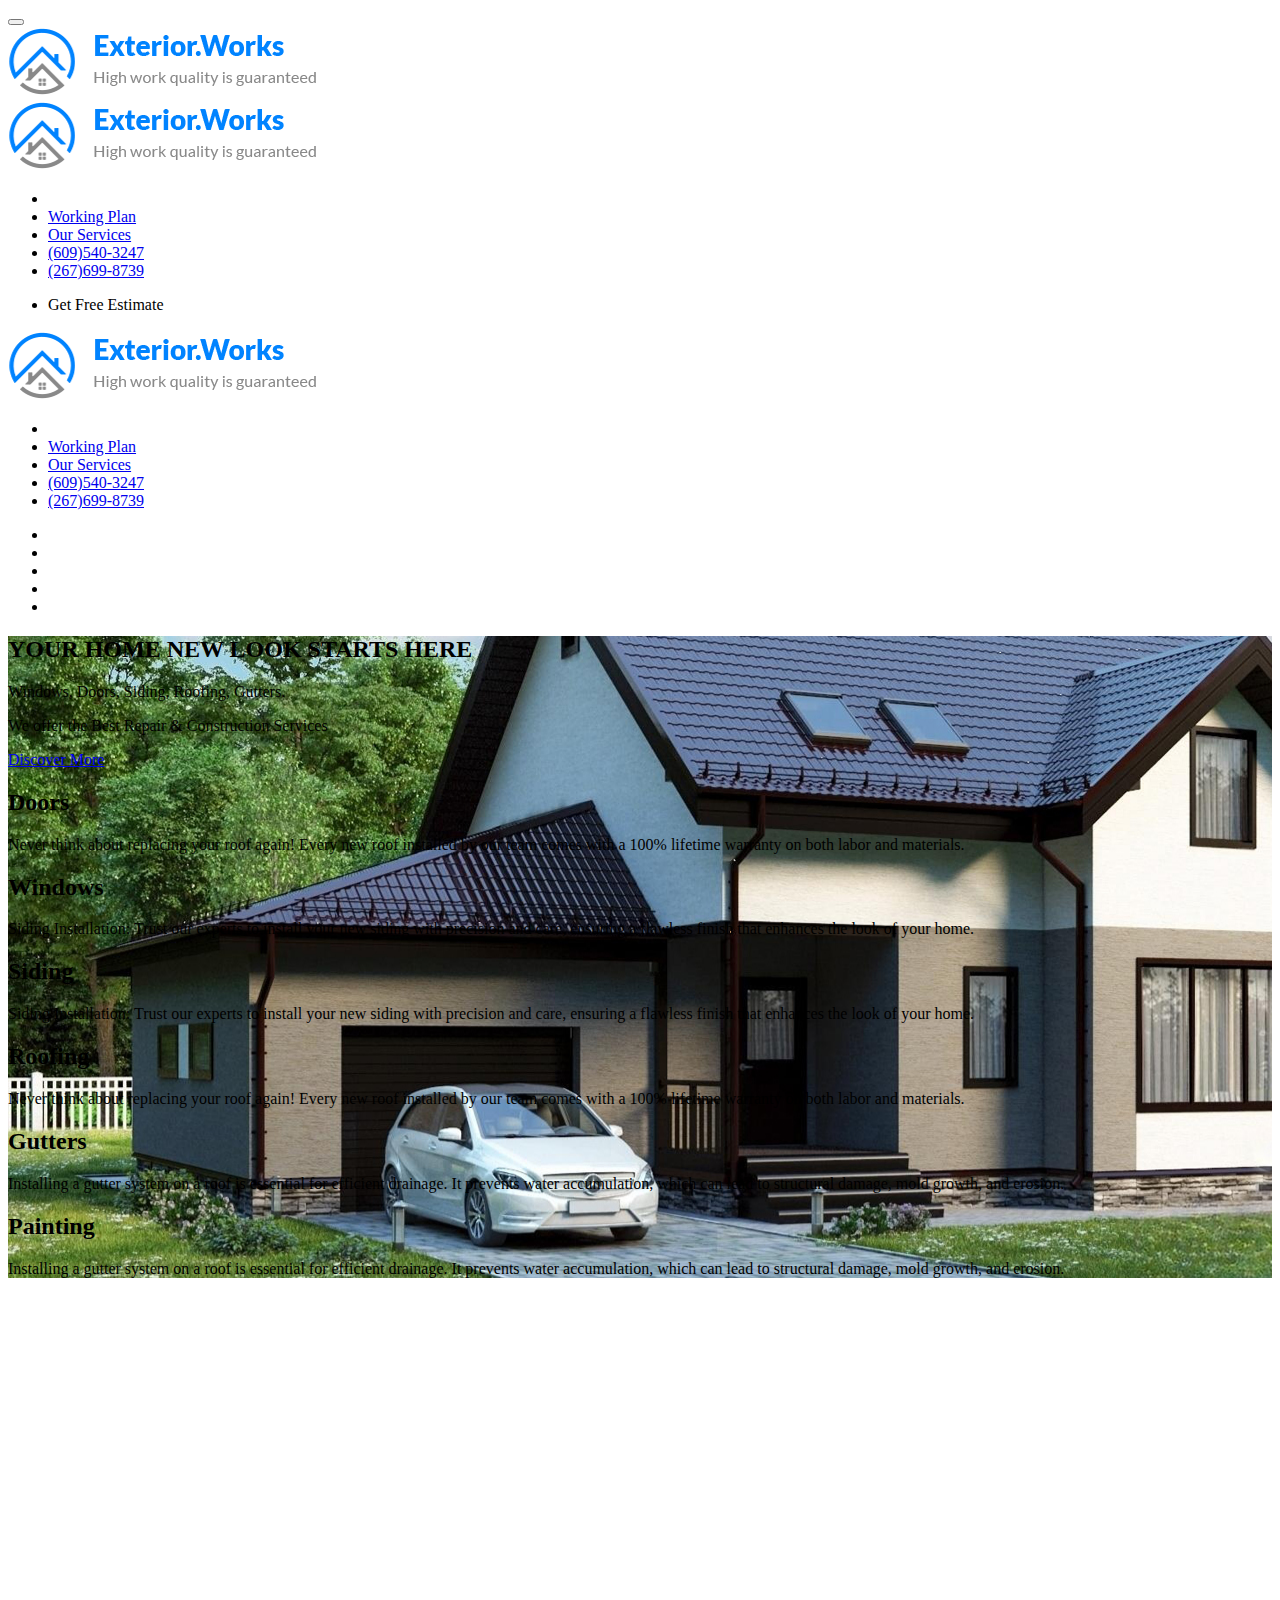
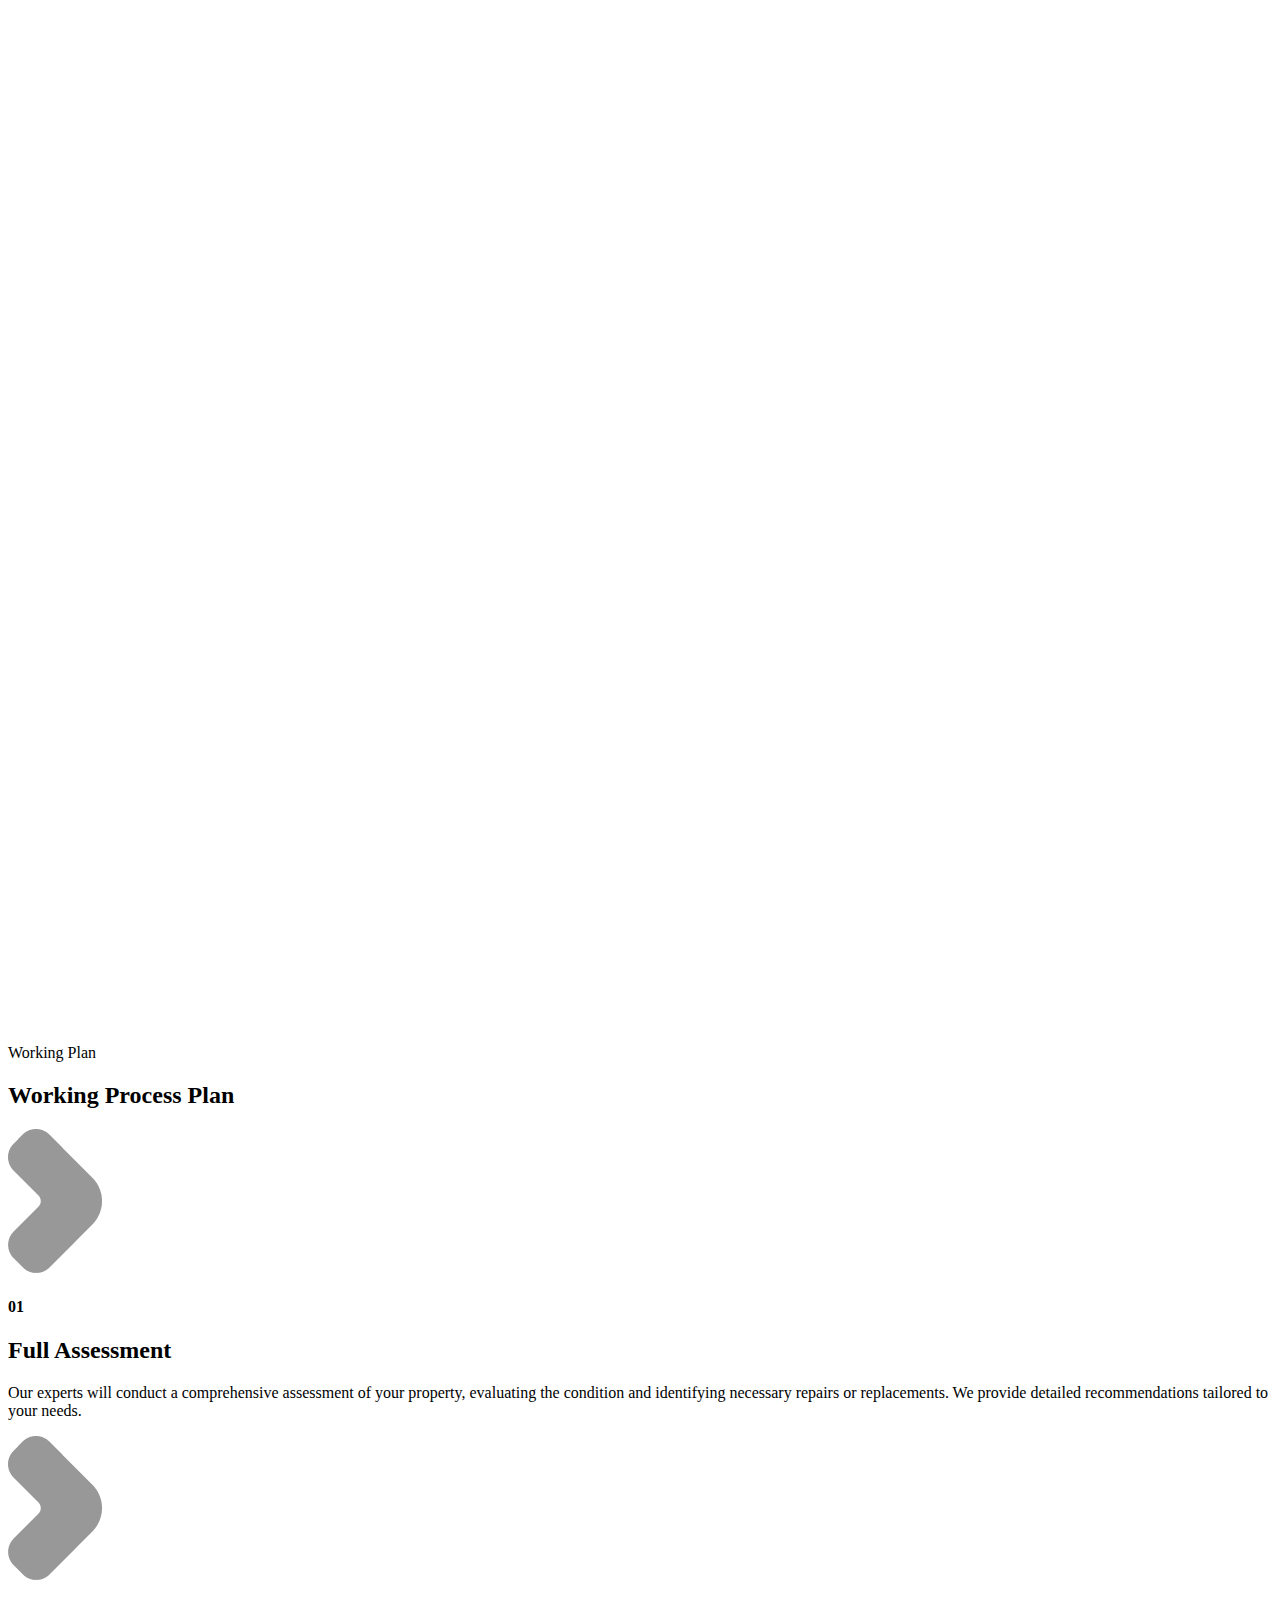
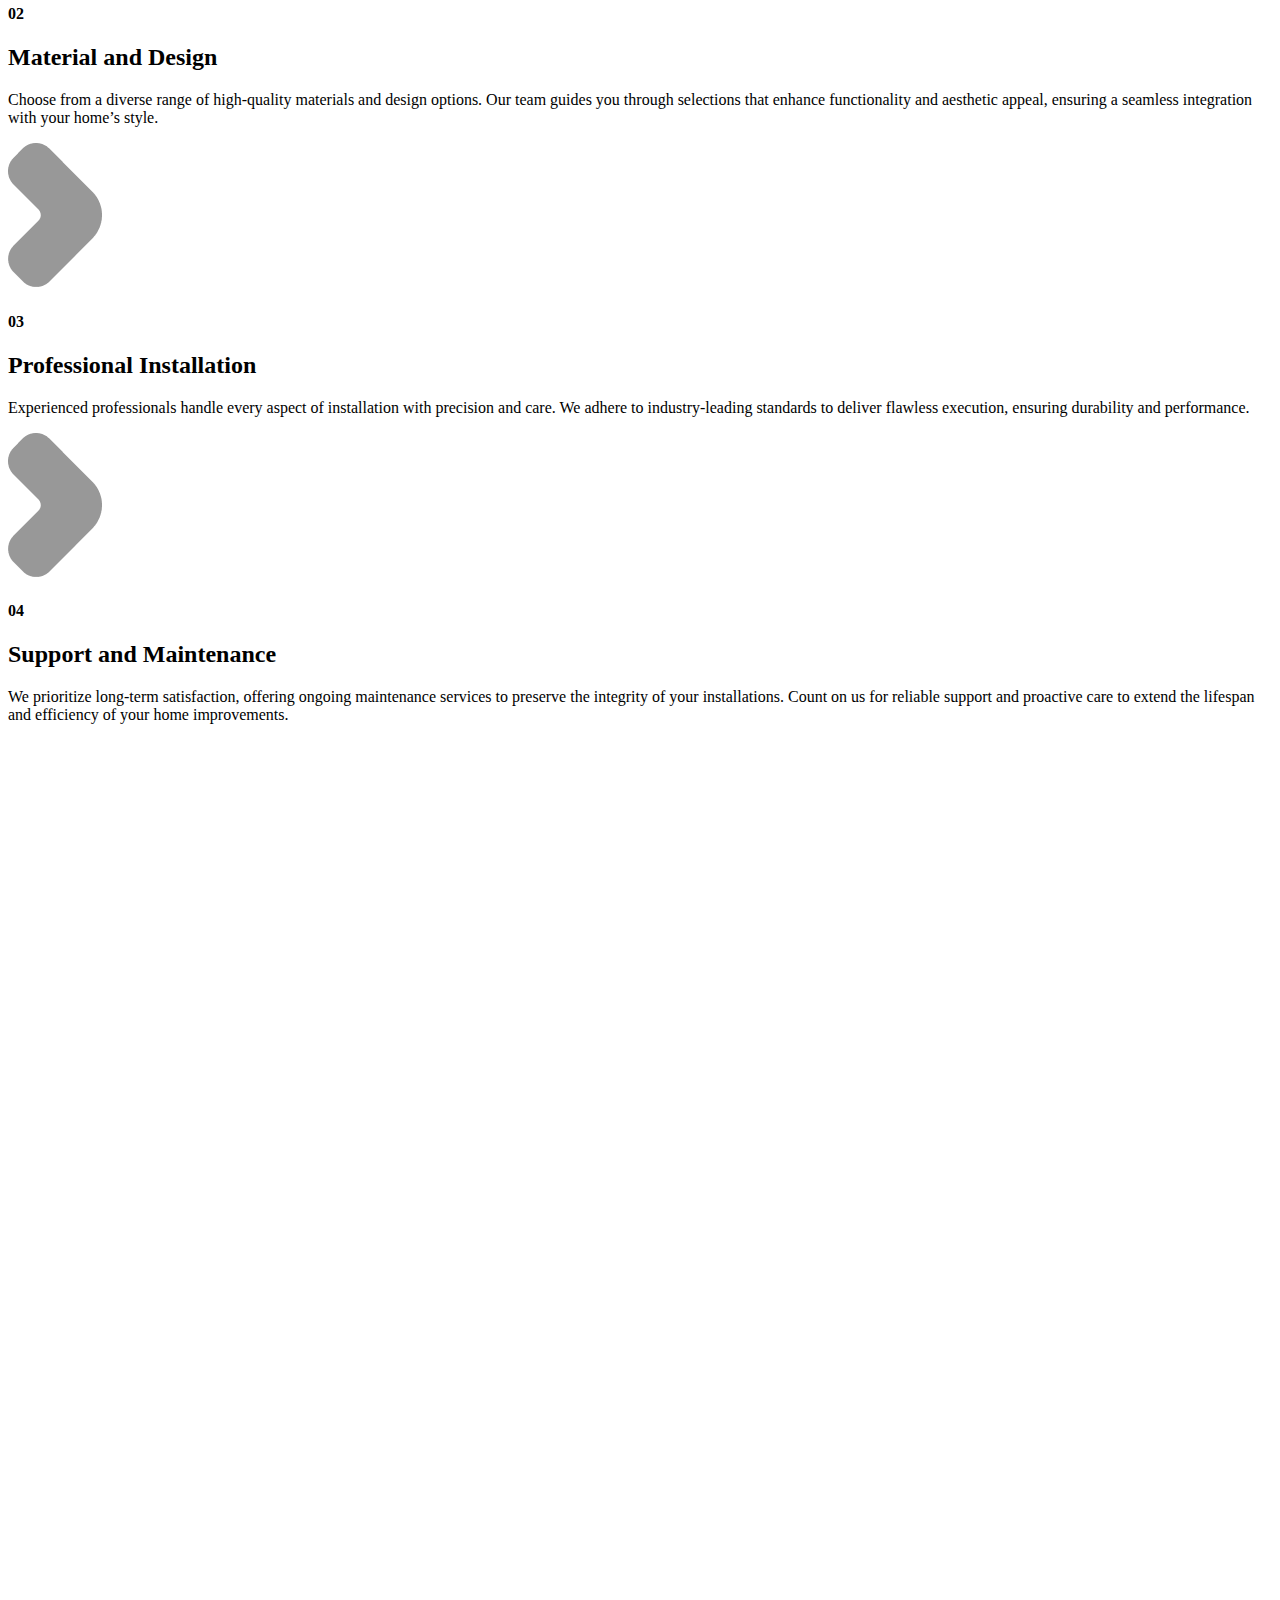
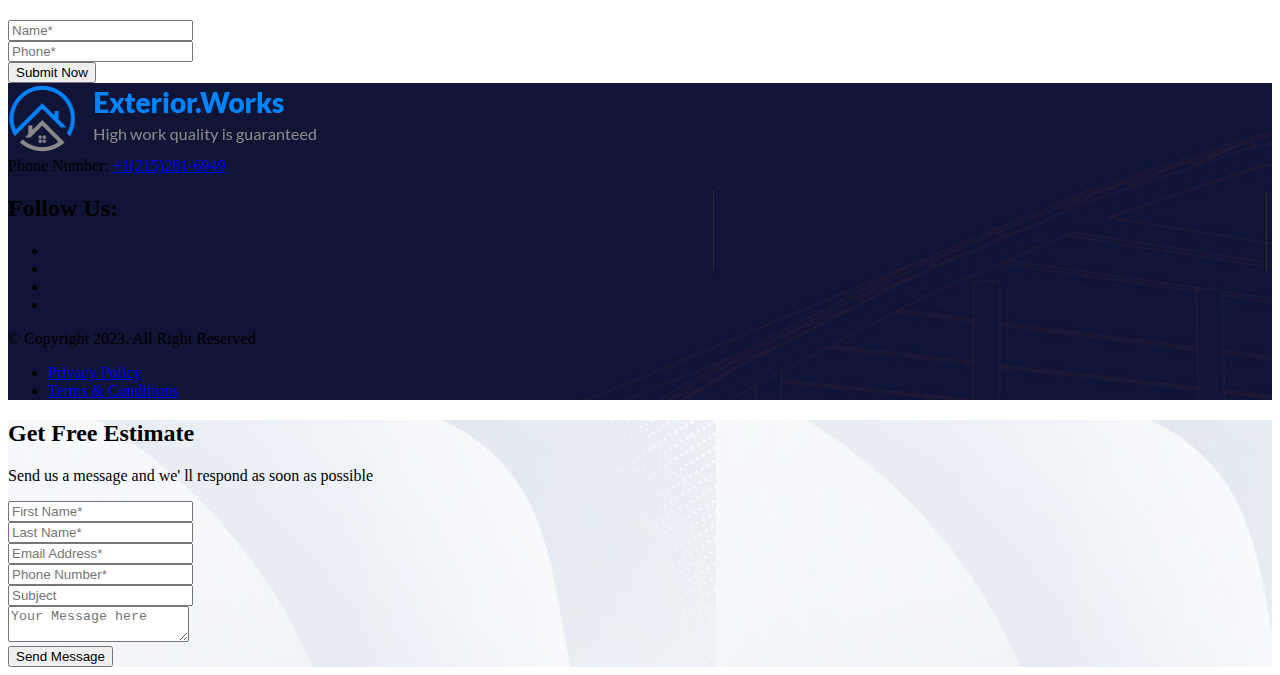
==== commit c92dd5fd: "init version 0.0.0.8" ====
--- a/html/index.html
+++ b/html/index.html
@@ -1,48 +1,5 @@
 <!DOCTYPE html>
 <html class="no-js" lang="en">
-    <head>
-        <meta charset="utf-8">
-        <meta http-equiv="x-ua-compatible" content="ie=edge">
-        <title>Exterior Works Inc - High work quality is guaranteed</title>
-        <meta name="description" content="Transform your home with expert roofing, siding, and gutter services. Trust us for quality repairs and replacements that enhance your property's durability and curb appeal.">
-        <meta name="keywords" content="roofing repair, siding replacement, gutter installation, home exterior renovation, roofing services, siding repair, gutter maintenance, residential roofing solutions">
-        <meta name="viewport" content="width=device-width, initial-scale=1">
-
-        <!-- Open Graph -->
-        <meta property="og:title" content="Exterior Works">
-        <meta property="og:description" content="Improve Exterior - High work quality is guaranteed">
-        <meta property="og:image" content="assets/img/preview.jpg">
-        <meta property="og:url" content="https://exterior.works/">
-        <meta property="og:type" content="website">
-
-        <!-- Основная иконка сайта -->
-		<link rel="shortcut icon" type="image/x-icon" href="assets/img/favicon/favicon.png">
-
-        <!-- Иконки для устройств Apple -->
-        <link rel="apple-touch-icon" sizes="256x256" href="assets/img/favicon/ios/256x256.png">
-        <link rel="apple-touch-icon" sizes="128x128" href="assets/img/favicon/ios/128x128.png">
-        <link rel="apple-touch-icon" sizes="64x64" href="assets/img/favicon/ios/64x64.png">
-        <link rel="apple-touch-icon" sizes="32x32" href="assets/img/favicon/ios/32x32.png">
-
-        <!-- Иконки для Android -->
-        <link rel="icon" type="image/png" sizes="256x256" href="assets/img/favicon/android/256x256.png">
-        <link rel="icon" type="image/png" sizes="128x128" href="assets/img/favicon/android/128x128.png">
-        <link rel="icon" type="image/png" sizes="64x64" href="assets/img/favicon/android/64x64.png">
-        <link rel="icon" type="image/png" sizes="32x32" href="assets/img/favicon/android/32x32.png">
-
-		<!-- CSS here -->
-        <link rel="stylesheet" href="assets/css/bootstrap.min.css">
-        <link rel="stylesheet" href="assets/css/animate.min.css">
-        <link rel="stylesheet" href="assets/css/magnific-popup.css">
-        <link rel="stylesheet" href="assets/css/fontawesome-all.min.css">
-        <link rel="stylesheet" href="assets/css/odometer.css">
-        <link rel="stylesheet" href="assets/css/slick.css">
-        <link rel="stylesheet" href="assets/css/tg-cursor.css">
-        <link rel="stylesheet" href="assets/css/default.css">
-        <link rel="stylesheet" href="assets/css/jarallax.css">
-        <link rel="stylesheet" href="assets/css/style.css">
-        <link rel="stylesheet" href="assets/css/responsive.css">
-    </head>
     <body>
 
         <!-- Preloader-start -->
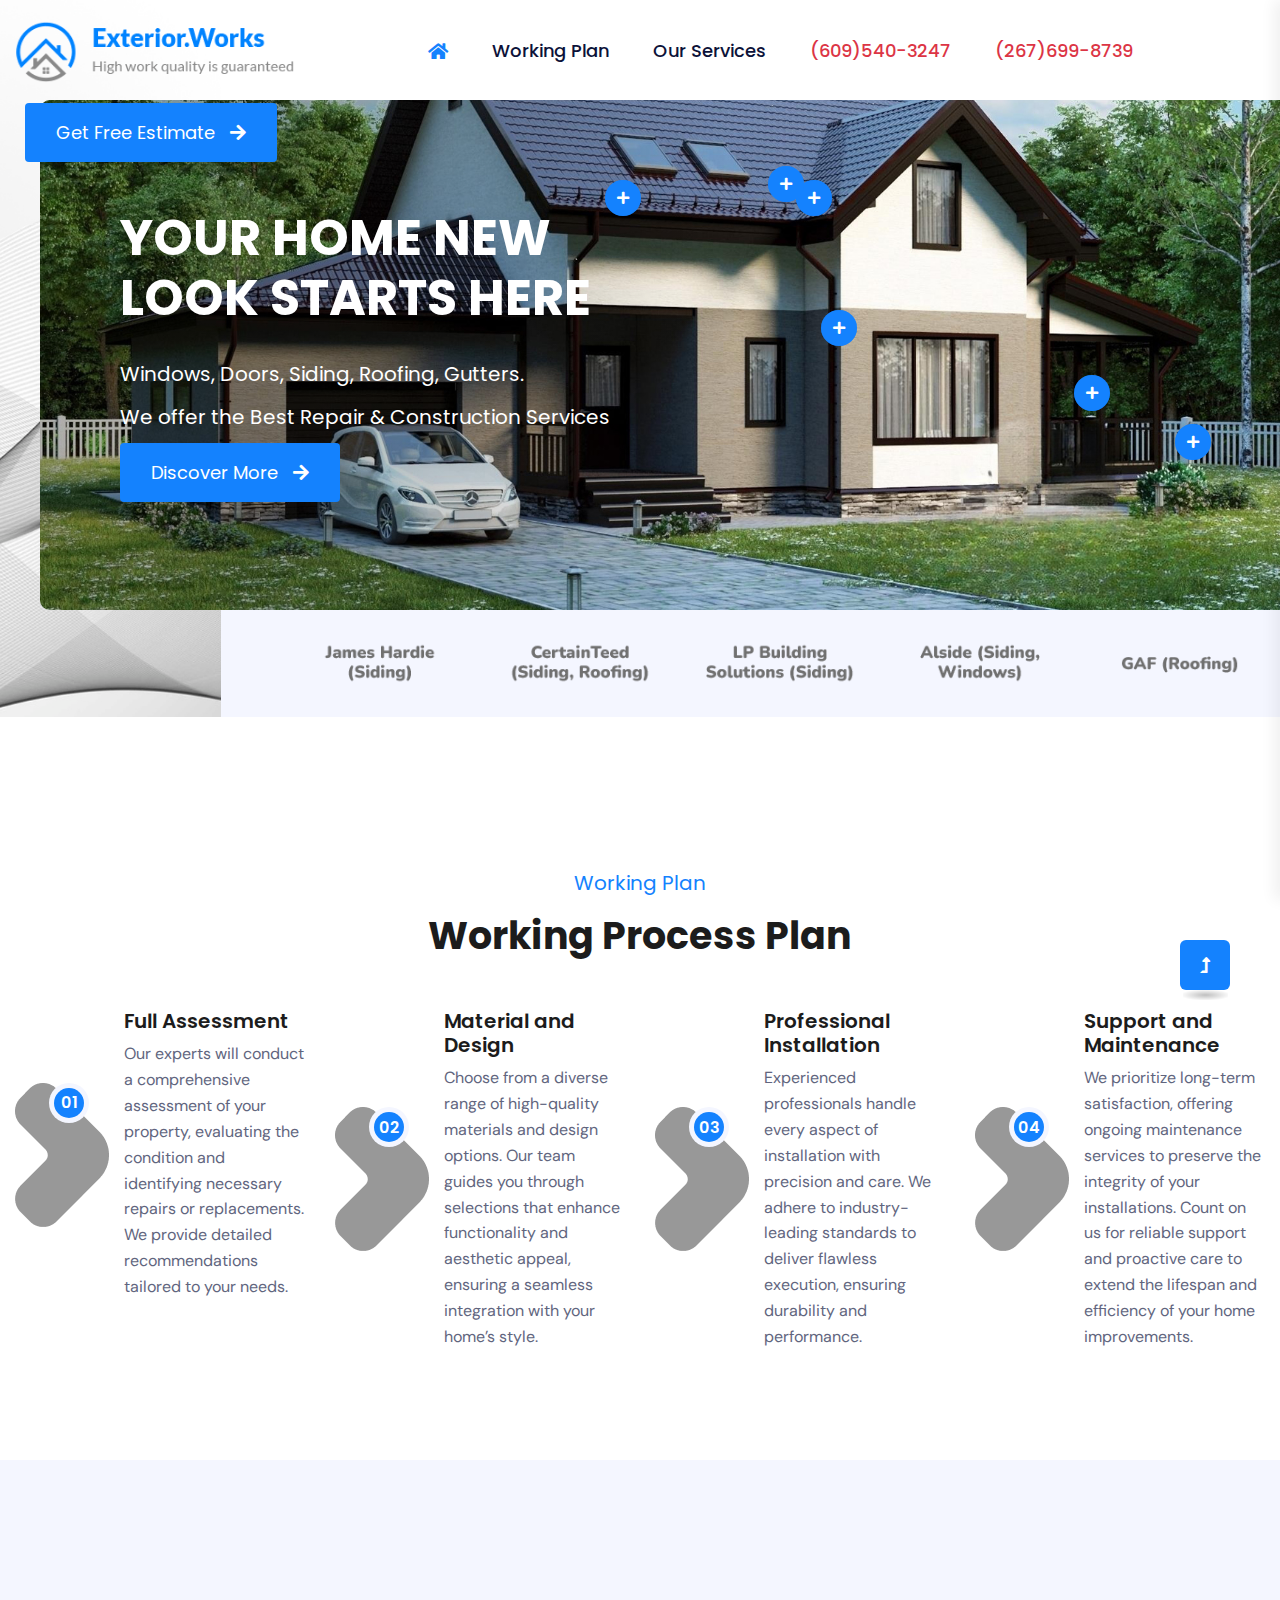
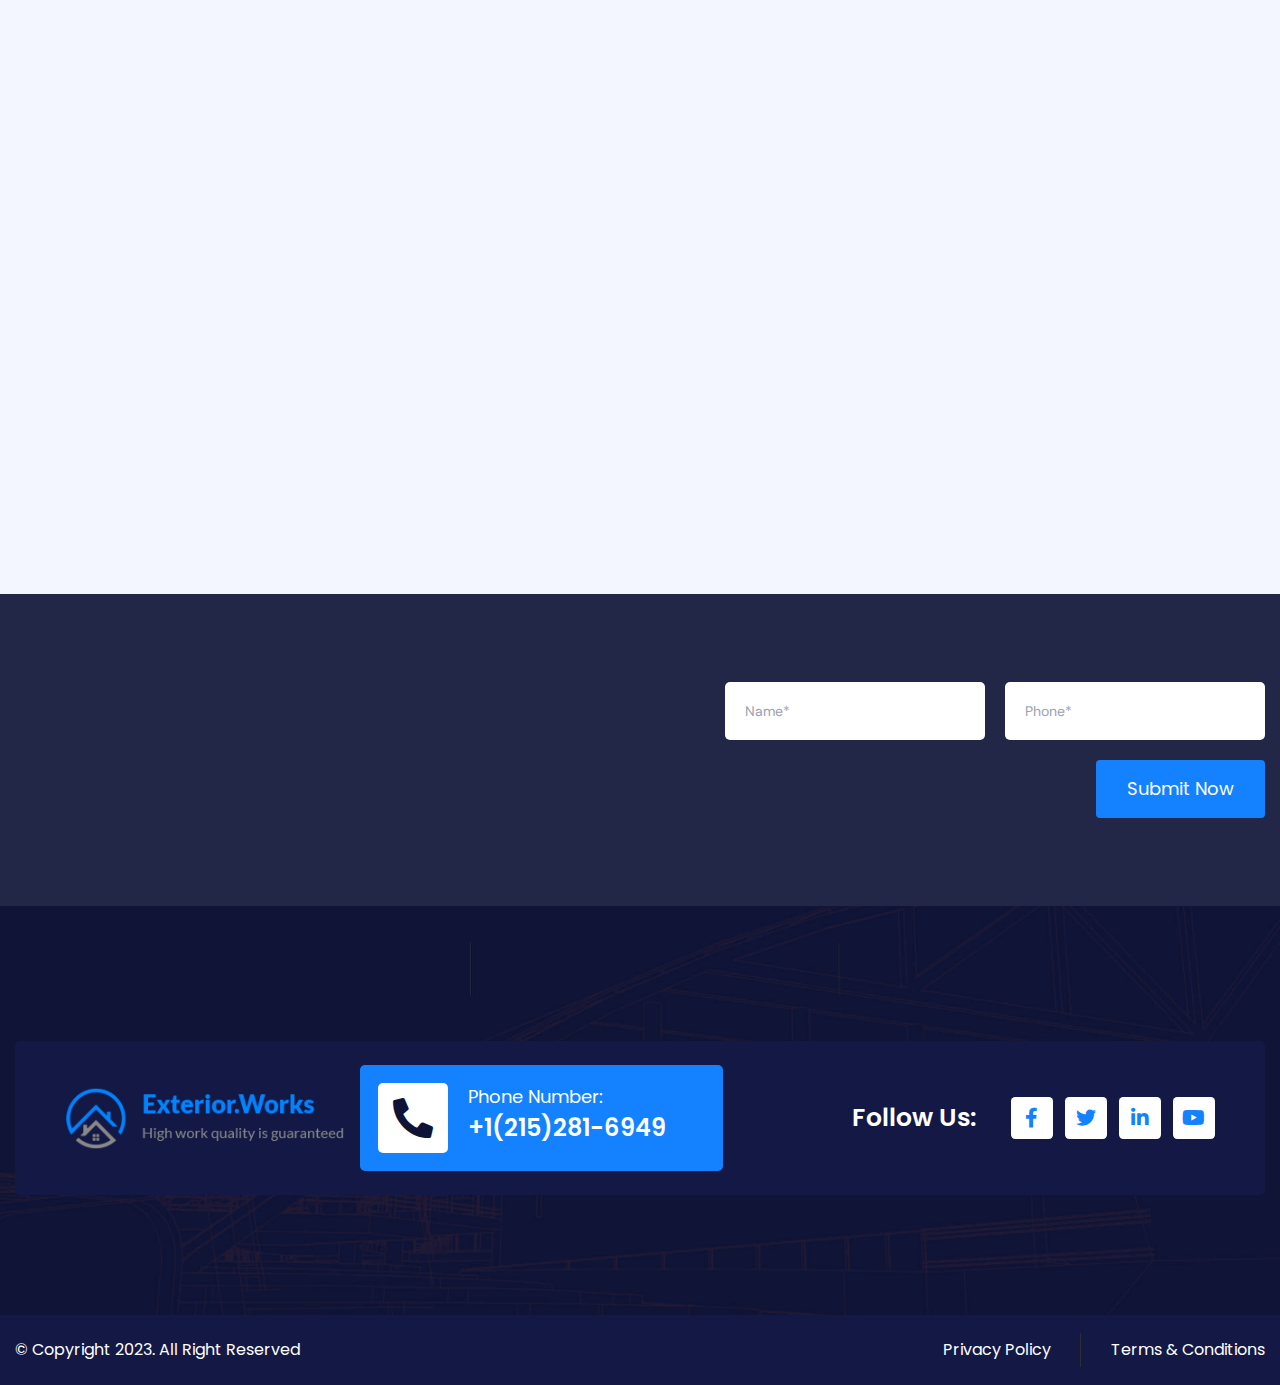
==== commit eeec86ed: "init version 0.0.2.0" ====
--- a/html/index.html
+++ b/html/index.html
@@ -1,7 +1,48 @@
 <!DOCTYPE html>
 <html class="no-js" lang="en">
+    <meta charset="utf-8">
+    <meta http-equiv="x-ua-compatible" content="ie=edge">
+    <title>Exterior Works Inc - High work quality is guaranteed</title>
+    <meta name="description" content="Transform your home with expert roofing, siding, and gutter services. Trust us for quality repairs and replacements that enhance your property's durability and curb appeal.">
+    <meta name="keywords" content="roofing repair, siding replacement, gutter installation, home exterior renovation, roofing services, siding repair, gutter maintenance, residential roofing solutions">
+    <meta name="viewport" content="width=device-width, initial-scale=1">
+
+	<!-- Open Graph -->
+	<meta property="og:title" content="Exterior Works">
+	<meta property="og:description" content="Improve Exterior - High work quality is guaranteed">
+	<meta property="og:image" content="assets/img/preview.jpg">
+	<meta property="og:url" content="https://exterior.works/">
+	<meta property="og:type" content="website">
+
+	<!-- Основная иконка сайта -->
+	<link rel="shortcut icon" type="image/x-icon" href="assets/img/favicon/favicon.png">
+
+	<!-- Иконки для устройств Apple -->
+	<link rel="apple-touch-icon" sizes="256x256" href="assets/img/favicon/ios/256x256.png">
+	<link rel="apple-touch-icon" sizes="128x128" href="assets/img/favicon/ios/128x128.png">
+	<link rel="apple-touch-icon" sizes="64x64" href="assets/img/favicon/ios/64x64.png">
+	<link rel="apple-touch-icon" sizes="32x32" href="assets/img/favicon/ios/32x32.png">
+
+	<!-- Иконки для Android -->
+	<link rel="icon" type="image/png" sizes="256x256" href="assets/img/favicon/android/256x256.png">
+	<link rel="icon" type="image/png" sizes="128x128" href="assets/img/favicon/android/128x128.png">
+	<link rel="icon" type="image/png" sizes="64x64" href="assets/img/favicon/android/64x64.png">
+	<link rel="icon" type="image/png" sizes="32x32" href="assets/img/favicon/android/32x32.png">
+
+	<!-- CSS here -->
+	<link rel="stylesheet" href="assets/css/bootstrap.min.css">
+	<link rel="stylesheet" href="assets/css/animate.min.css">
+	<link rel="stylesheet" href="assets/css/magnific-popup.css">
+	<link rel="stylesheet" href="assets/css/fontawesome-all.min.css">
+	<link rel="stylesheet" href="assets/css/odometer.css">
+	<link rel="stylesheet" href="assets/css/slick.css">
+	<link rel="stylesheet" href="assets/css/tg-cursor.css">
+	<link rel="stylesheet" href="assets/css/default.css">
+	<link rel="stylesheet" href="assets/css/jarallax.css">
+	<link rel="stylesheet" href="assets/css/style.css">
+	<link rel="stylesheet" href="assets/css/responsive.css">
+</head>
     <body>
-
         <!-- Preloader-start -->
         <div id="preloader">
             <div class="ta-preloader-block">
